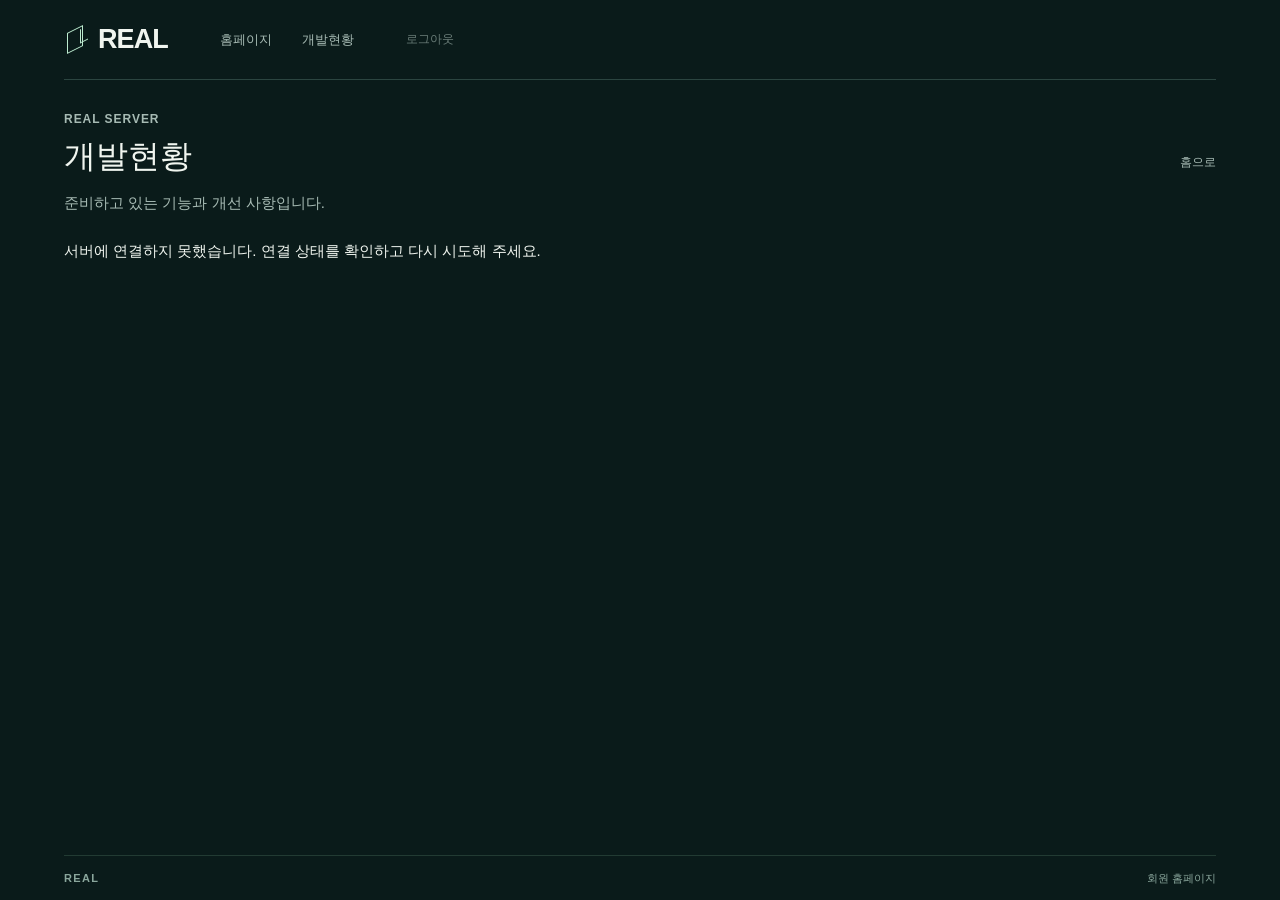
==== development.html @ e8ab1bda "Add server status and public development overview" ====
<!doctype html>
<html lang="ko">
<head>
  <meta charset="utf-8"><meta name="viewport" content="width=device-width, initial-scale=1"><meta name="color-scheme" content="dark"><meta name="robots" content="noindex, nofollow">
  <meta http-equiv="Content-Security-Policy" content="default-src 'none'; script-src 'self'; style-src 'self'; connect-src 'self' https://222.103.200.184; form-action 'none'; base-uri 'none'; object-src 'none'">
  <title>개발현황 · REAL</title><link rel="stylesheet" href="./styles.css"><script src="./config.js" defer></script><script src="./portal-info.js" defer></script><script src="./app.js" defer></script>
</head>
<body data-page="development">
  <a class="skip-link" href="#development-main">본문으로 건너뛰기</a>
  <div class="home-shell development-shell">
    <header class="site-header home-header"><a class="wordmark" href="./home.html" aria-label="REAL 홈페이지"><span class="brand-symbol" aria-hidden="true"></span>REAL</a><nav class="home-nav" aria-label="주요 메뉴"><a href="./home.html">홈페이지</a><a href="./development.html" aria-current="page">개발현황</a></nav><button id="logout-button" type="button" class="text-button" disabled>로그아웃</button></header>
    <main id="development-main" class="development-main"><div class="development-heading"><div><p class="eyebrow">REAL SERVER</p><h1>개발현황</h1><p>준비하고 있는 기능과 개선 사항입니다.</p></div><a class="text-button" href="./home.html">홈으로</a></div><p id="api-status" class="form-note" role="status">공개된 개발 항목을 확인하고 있습니다.</p><p id="development-stamp" class="form-note"></p><ul id="development-list" class="development-list"></ul></main>
    <footer class="site-footer home-footer"><span>REAL</span><span>회원 홈페이지</span></footer>
  </div>
</body>
</html>
---- styles.css ----
:root {
  color-scheme: dark;
  --background: #0a1b1a;
  --surface: #102624;
  --surface-raised: #15302d;
  --input: #0b1e1c;
  --text: #f0f5ef;
  --muted: #a7bbb4;
  --quiet: #8aa69c;
  --accent: #bcebcf;
  --accent-hover: #d0f5de;
  --accent-ink: #153429;
  --border: #2b4540;
  --error: #ffbbb3;
  --error-surface: #352b29;
  --radius: 8px;
  font-family: "Pretendard", "Noto Sans KR", "Malgun Gothic", "Apple SD Gothic Neo", sans-serif;
  font-synthesis: none;
}
*, *::before, *::after { box-sizing: border-box; }
html { scroll-padding-top: 24px; }
body { margin: 0; background: var(--background); color: var(--text); font-size: 15px; line-height: 1.65; -webkit-font-smoothing: antialiased; }
button, input { font: inherit; }
button, a, input { -webkit-tap-highlight-color: transparent; }
button, a { touch-action: manipulation; }
button { color: inherit; }
button:not(:disabled), a, summary { cursor: pointer; }
a { color: inherit; text-decoration: none; }
button { border: 0; }
button:disabled { cursor: not-allowed; opacity: .6; }
[aria-busy="true"] button:disabled, button[aria-busy="true"] { cursor: wait; }
button, a, input { transition: background-color .18s ease, color .18s ease, border-color .18s ease, opacity .18s ease; }
button:focus-visible, a:focus-visible, input:focus-visible, [tabindex="-1"]:focus-visible { outline: 2px solid var(--accent); outline-offset: 4px; }
svg { display: block; width: 24px; height: 24px; stroke: currentColor; stroke-width: 1.6; stroke-linecap: round; stroke-linejoin: round; flex-shrink: 0; }
h1, h2, h3, p { margin: 0; }
[hidden] { display: none !important; }
::selection { color: var(--accent-ink); background: var(--accent); }
.sr-only { position: absolute; width: 1px; height: 1px; padding: 0; margin: -1px; overflow: hidden; clip: rect(0,0,0,0); white-space: nowrap; border: 0; }
.skip-link { position: fixed; top: 12px; left: 12px; z-index: 10; transform: translateY(-160%); padding: 12px 20px; border-radius: var(--radius); color: var(--accent-ink); background: var(--accent); }
.skip-link:focus { transform: translateY(0); }
.entry-shell { max-width: 1440px; min-height: 100svh; margin: auto; padding: 0 64px; display: flex; flex-direction: column; }
.site-header { display: flex; align-items: center; min-height: 112px; }
.wordmark { display: inline-flex; align-items: center; min-height: 44px; font-family: Arial, sans-serif; font-size: 27px; font-weight: 800; letter-spacing: -.9px; line-height: 1; }
.brand-symbol { display: block; position: relative; width: 16px; height: 21px; margin: 0 15px 0 3px; border: 1.8px solid var(--accent); transform: skewY(-27deg); }
.brand-symbol::after { content: ""; position: absolute; width: 8px; height: 14px; border-left: 1.8px solid var(--accent); border-bottom: 1.8px solid var(--accent); top: 2px; right: -6px; }
.header-caption { margin-left: auto; font-size: 13px; color: var(--muted); }
.entry-main { display: grid; grid-template-columns: minmax(0, 1.15fr) minmax(360px, .85fr); align-items: center; gap: 72px; flex: 1; padding: 42px 0 52px; }
.welcome { min-height: 600px; position: relative; display: flex; flex-direction: column; justify-content: center; }
.welcome-art { position: absolute; top: 50%; left: -48px; width: min(560px, 108%); transform: translateY(-50%); pointer-events: none; color: #365b4b; opacity: .48; }
.welcome-art svg { width: 100%; height: auto; stroke-width: .7; }
.welcome-art .art-cross { stroke-dasharray: 3 7; }
.art-point { position: absolute; width: 5px; height: 5px; border-radius: 100%; background: var(--accent); box-shadow: 0 0 16px #bcebcf55; }
.point-one { top: 18%; left: 22%; }.point-two { bottom: 25%; right: 14%; }
.welcome-copy { position: relative; z-index: 1; padding-left: 24px; }
.eyebrow { color: var(--accent); font-size: 12px; font-weight: 600; letter-spacing: .08em; }
.welcome h1 { font-size: clamp(68px, 6.3vw, 94px); letter-spacing: -.07em; line-height: 1.19; font-weight: 500; }
.welcome h1 > span { font-family: Arial, sans-serif; font-size: 1.25em; line-height: 1.1; font-weight: 700; letter-spacing: -.07em; color: var(--accent); }
.welcome-caption { margin: 54px 0 0 24px; position: relative; color: var(--quiet); font-size: 10px; letter-spacing: .25em; }
.member-panel { width: 100%; max-width: 458px; padding: 38px 36px 30px; background: var(--surface); border: 1px solid var(--border); border-radius: 14px; box-shadow: 0 20px 70px #00000016; }
.panel-heading .eyebrow { margin-bottom: 9px; }
.panel-heading h2 { font-weight: 600; font-size: 28px; line-height: 1.5; letter-spacing: -.055em; }
.panel-heading > p:last-child { color: var(--muted); margin-top: 6px; font-size: 13px; }
.auth-tabs { display: grid; grid-template-columns: repeat(3, 1fr); padding: 4px; margin: 28px 0 26px; border-radius: var(--radius); background: var(--input); }
.auth-tabs.registration-closed { grid-template-columns: repeat(2, 1fr); }
.auth-tabs button { min-height: 44px; border-radius: 5px; background: transparent; color: var(--muted); font-size: 14px; font-weight: 600; }
.auth-tabs button:hover { color: var(--text); background: #17322c; }
.auth-tabs button[aria-selected="true"] { color: var(--text); background: #28453b; box-shadow: 0 1px 3px #00000014; }
.field-group { margin-bottom: 18px; }
.field-group label { display: block; margin-bottom: 8px; font-size: 13px; font-weight: 500; }
.field-group input { width: 100%; height: 51px; padding: 0 15px; border: 1px solid #466258; border-radius: var(--radius); color: var(--text); background: var(--input); font-size: 14px; }
.field-group input::placeholder { color: #8ba59a; font-size: 13px; opacity: 1; }
.field-group input:hover { border-color: #648575; }
.field-group input:focus { border-color: var(--accent); }
.field-group input[aria-invalid="true"] { border-color: var(--error); }
.password-field { position: relative; }
.password-field input { padding-right: 52px; }
.password-toggle { width: 46px; height: 47px; position: absolute; right: 2px; top: 2px; border-radius: 6px; display: flex; align-items: center; justify-content: center; background: transparent; color: var(--muted); }
.password-toggle svg { width: 19px; height: 19px; }
.password-toggle:hover, .password-toggle[aria-pressed="true"] { background: var(--surface-raised); color: var(--text); }
.button { min-height: 51px; border-radius: var(--radius); padding: 13px 18px; display: inline-flex; justify-content: center; align-items: center; gap: 14px; font-size: 14px; font-weight: 700; line-height: 1.7; }
.button svg { width: 20px; height: 20px; }
.button-primary { color: var(--accent-ink); background: var(--accent); }
.button-primary:hover:not(:disabled) { background: var(--accent-hover); }
.button-primary:active:not(:disabled) { background: #a5d7b8; }
.submit-button { width: 100%; margin-top: 8px; justify-content: space-between; }
.panel-note { display: flex; align-items: center; gap: 9px; margin-top: 23px; color: var(--muted); font-size: 12px; line-height: 1.8; }
.panel-note svg { width: 16px; height: 16px; }
.registration-status { margin: 10px 0 0; color: var(--quiet); font-size: 12px; }
.terms-row { display: flex; align-items: center; flex-wrap: wrap; column-gap: 8px; margin: 3px 0 7px; }
.checkbox-label { display: flex; align-items: center; gap: 9px; min-height: 44px; cursor: pointer; font-size: 12px; }
.checkbox-label input { width: 18px; height: 18px; margin: 0; accent-color: var(--accent); flex-shrink: 0; }
.required-label { color: var(--muted); }
.text-button { min-height: 44px; display: inline-flex; align-items: center; justify-content: center; gap: 5px; padding: 6px 0; background: transparent; color: var(--muted); font-size: 12px; }
.text-button:hover { color: var(--accent); }
.text-button svg { width: 16px; height: 16px; }
.terms-open { margin-left: auto; }
.form-feedback { margin: 12px 0; padding: 12px 14px; border: 1px solid #80564e; border-radius: var(--radius); color: var(--error); background: var(--error-surface); font-size: 13px; line-height: 1.65; overflow-wrap: anywhere; }
.form-feedback.is-success { border-color: #476655; background: #19352a; color: var(--accent); }
.connection-notice { margin: 20px 0 0; padding: 13px 15px; border: 1px solid #476655; border-radius: var(--radius); color: var(--muted); background: #19352a; font-size: 13px; line-height: 1.8; }
.field-group input:disabled { opacity: .55; cursor: not-allowed; }
.notice + .notice { margin-top: 36px; }
.site-footer { display: flex; justify-content: space-between; gap: 20px; padding: 23px 0 27px; border-top: 1px solid #223b33; color: var(--quiet); font-size: 11px; }
.site-footer > span:first-child { font-family: Arial, sans-serif; font-weight: 700; letter-spacing: .12em; }
dialog { color: var(--text); background: var(--surface); border: 1px solid var(--border); border-radius: 14px; padding: 28px; width: min(530px, calc(100% - 32px)); max-height: calc(100svh - 40px); box-shadow: 0 24px 100px #0005; }
dialog::backdrop { background: #020b09c4; }
.dialog-heading { display: flex; align-items: start; justify-content: space-between; }
.dialog-heading h2 { font-size: 24px; margin-top: 4px; }
.icon-button { width: 44px; height: 44px; display: flex; align-items: center; justify-content: center; color: var(--muted); background: var(--surface-raised); border-radius: var(--radius); }
.icon-button:hover { background: #2d4a3f; color: var(--text); }
.terms-date { color: var(--quiet); font-size: 12px; margin: 18px 0 24px; }
.terms-content h3 { font-size: 14px; margin: 20px 0 7px; }
.terms-content p:not(.terms-date) { color: var(--muted); font-size: 13px; line-height: 1.85; }
dialog > .button { width: 100%; margin-top: 26px; }
.home-shell { max-width: 1328px; padding: 0 64px; margin: auto; min-height: 100svh; display: flex; flex-direction: column; }
.home-header { border-bottom: 1px solid var(--border); min-height: 96px; gap: 52px; }
.home-nav { display: flex; gap: 30px; }
.home-nav a { min-height: 44px; display: flex; align-items: center; font-size: 13px; color: var(--muted); }
.home-nav a:hover { color: var(--accent); }
.account-menu { display: flex; align-items: center; gap: 18px; margin-left: auto; }
.account-name { color: var(--text); font-size: 12px; max-width: 160px; overflow: hidden; white-space: nowrap; text-overflow: ellipsis; }
.account-name::before { content: ""; display: inline-block; width: 6px; height: 6px; margin-right: 8px; border-radius: 100%; background: var(--accent); }
.account-menu .text-button { font-size: 12px; }
.home-main { flex: 1; padding-bottom: 90px; }
.home-intro { display: flex; align-items: center; justify-content: space-between; gap: 28px; min-height: 257px; padding: 44px 0; }
.home-intro h1 { font-size: clamp(26px, 3vw, 38px); font-weight: 500; letter-spacing: -.055em; line-height: 1.5; margin: 9px 0 11px; }
.home-intro h1 > span { color: var(--accent); }
.home-intro p:last-child { color: var(--muted); font-size: 14px; }
.home-motif { width: 140px; height: 140px; color: #476a57; stroke-width: .75; margin-right: 20px; }
.home-grid { display: grid; grid-template-columns: minmax(0, 1.6fr) minmax(300px, 1fr); gap: 56px; align-items: start; }
.section-heading { display: flex; align-items: center; justify-content: space-between; flex-wrap: wrap; column-gap: 15px; margin-bottom: 21px; }
.section-heading h2 { font-size: 20px; font-weight: 600; letter-spacing: -.035em; }
.section-caption { color: var(--quiet); font-size: 12px; }
.notice { border-top: 1px solid #577460; }
.notice-meta { margin: 26px 0 15px; display: flex; gap: 12px; align-items: center; font-size: 12px; }
.notice-tag { color: var(--accent); background: #1c3a2e; border: 1px solid #365742; padding: 2px 9px; border-radius: 4px; font-size: 11px; }
.notice-meta time { color: var(--quiet); }
.notice h3 { font-size: 21px; font-weight: 500; letter-spacing: -.035em; line-height: 1.6; }
.notice-body { margin-top: 24px; color: var(--muted); font-size: 14px; line-height: 1.95; white-space: pre-line; }
.notice-body p + p { margin-top: 18px; }
.notice-body p:last-child { margin-top: 29px; }
.download-section { padding: 29px 29px 25px; border: 1px solid var(--border); border-radius: 12px; background: var(--surface); }
.download-heading { display: flex; align-items: center; gap: 12px; margin-bottom: 20px; }
.download-icon { width: 40px; height: 40px; display: flex; align-items: center; justify-content: center; border: 1px solid #40614c; background: #1e3d2e; border-radius: 10px; color: var(--accent); }
.download-icon svg { width: 21px; height: 21px; }
.download-section h2 { font-size: 28px; font-weight: 500; letter-spacing: -.05em; line-height: 1.45; }
.download-description { margin-top: 10px; color: var(--muted); font-size: 13px; line-height: 1.85; }
.download-file { display: flex; align-items: center; justify-content: space-between; flex-wrap: wrap; column-gap: 12px; color: var(--muted); font-size: 11px; margin: 28px 0 10px; }
.download-file > span:last-child { color: var(--quiet); }
.download-button { width: 100%; justify-content: space-between; font-size: 13px; padding: 14px 16px; }
.download-source { color: var(--quiet); font-size: 11px; text-align: center; margin: 10px 0 26px; }
.install-guide { border-top: 1px solid var(--border); padding-top: 22px; }
.install-guide h3 { font-size: 12px; font-weight: 500; }
.install-guide ol { list-style: none; margin: 15px 0 0; padding: 0; }
.install-guide li { display: flex; align-items: baseline; gap: 10px; margin: 11px 0 0; color: var(--muted); font-size: 11px; }
.install-guide li > span { color: var(--accent); font-family: Arial, sans-serif; font-size: 10px; }
.install-guide strong { font-weight: 600; color: var(--text); }
.home-footer { margin-top: auto; }
.admin-controls { display: flex; align-items: center; flex-wrap: wrap; gap: 18px 24px; margin-top: 40px; padding: 22px 0 0; border-top: 1px solid var(--border); }
.admin-controls h2 { font-size: 14px; font-weight: 600; }
.admin-controls p { color: var(--muted); font-size: 12px; margin-top: 4px; }
.registration-switch { display: inline-flex; align-items: center; gap: 10px; min-height: 44px; margin-left: auto; position: relative; font-size: 12px; cursor: pointer; }
.registration-switch input { position: absolute; width: 44px; height: 24px; right: 32px; opacity: 0; cursor: pointer; }
.switch-track { width: 42px; height: 24px; border: 1px solid #6d8a7c; border-radius: 20px; background: #263e32; position: relative; pointer-events: none; }
.switch-track::after { content: ""; position: absolute; top: 3px; left: 3px; width: 16px; height: 16px; border-radius: 50%; background: #b4c9bb; transition: transform .18s ease; }
.registration-switch input:checked + .switch-track { background: var(--accent); border-color: var(--accent); }
.registration-switch input:checked + .switch-track::after { transform: translateX(18px); background: var(--accent-ink); }
.registration-switch input:focus-visible + .switch-track { outline: 2px solid var(--accent); outline-offset: 4px; }
.registration-switch input:disabled + .switch-track { opacity: .5; }
.admin-controls .admin-feedback { width: 100%; margin: 0; color: var(--accent); }
.admin-feedback.is-error { color: var(--error); }
@media (min-width: 1440px) { .entry-main { gap: 96px; } }
@media (min-width: 1600px) {
  .entry-shell { max-width: 1648px; padding-right: 72px; padding-left: 72px; }
  .entry-main { grid-template-columns: minmax(0, 1fr) 496px; gap: 144px; padding-top: 24px; padding-bottom: 32px; }
  .welcome { min-height: 640px; }
  .welcome-art { width: 640px; left: -40px; }
  .welcome-copy { padding-left: 32px; }
  .welcome h1 { font-size: 104px; }
  .welcome-caption { margin-left: 32px; font-size: 11px; }
  .member-panel { max-width: 496px; padding: 40px 40px 32px; }
  .panel-heading h2 { font-size: 32px; }
  .panel-heading > p:last-child { font-size: 14px; }
  .auth-tabs button { min-height: 48px; font-size: 15px; }
  .field-group label { font-size: 14px; }
  .field-group input { height: 54px; font-size: 16px; }
  .field-group input::placeholder { font-size: 14px; }
  .password-toggle { height: 50px; }
  .button { min-height: 54px; font-size: 15px; }
  .panel-note, .registration-status, .checkbox-label, .terms-open { font-size: 13px; }
  .connection-notice, .form-feedback { font-size: 14px; }
  .header-caption { font-size: 14px; }
  .site-footer { font-size: 12px; }
  .home-shell { max-width: 1600px; padding-right: 64px; padding-left: 64px; }
  .home-header { gap: 64px; }
  .home-nav a { font-size: 15px; }
  .account-name, .account-menu .text-button { font-size: 14px; }
  .home-intro { min-height: 224px; padding-top: 36px; padding-bottom: 36px; }
  .home-intro h1 { font-size: 42px; }
  .home-intro p:last-child { font-size: 16px; }
  .home-grid { grid-template-columns: minmax(0, 1fr) 456px; gap: 72px; }
  .home-main { padding-bottom: 64px; }
  .section-heading h2 { font-size: 23px; }
  .section-caption, .notice-meta { font-size: 13px; }
  .notice-tag { font-size: 12px; }
  .notice h3 { font-size: 24px; }
  .notice-body { max-width: 760px; font-size: 16px; line-height: 1.9; }
  .download-section { padding: 32px; }
  .download-section h2 { font-size: 32px; }
  .download-description { font-size: 15px; }
  .download-file, .download-source { font-size: 12px; }
  .install-guide h3 { font-size: 14px; }
  .install-guide li { font-size: 13px; }
  .install-guide li > span { font-size: 11px; }
}
@media (max-width: 1100px) {
  .entry-shell, .home-shell { padding-right: 36px; padding-left: 36px; }
  .entry-main { gap: 32px; grid-template-columns: 1fr 1fr; }
  .welcome-copy { padding-left: 0; }
  .welcome-caption { margin-left: 0; }
  .welcome h1 { font-size: 72px; }
  .member-panel { padding: 30px 26px 26px; }
  .home-grid { gap: 32px; grid-template-columns: minmax(0, 1.4fr) minmax(280px, 1fr); }
  .download-section { padding: 25px 23px; }
  .home-header { gap: 34px; }
}
@media (max-width: 760px) {
  .entry-shell, .home-shell { padding-left: 24px; padding-right: 24px; }
  .site-header { min-height: 84px; }
  .entry-main { display: flex; flex-direction: column; gap: 28px; padding: 18px 0 42px; }
  .welcome { width: 100%; min-height: auto; max-width: 458px; }
  .welcome-caption { display: none; }
  .welcome h1 { font-size: 42px; line-height: 1.2; }
  .welcome h1 br { display: none; }
  .welcome h1 > span { font-size: 1.08em; margin-left: 8px; }
  .welcome-art { width: 175px; right: -12px; left: auto; opacity: .35; }
  .member-panel { position: relative; padding: 28px 26px 24px; }
  .panel-heading h2 { font-size: 25px; }
  .home-header { flex-wrap: wrap; gap: 0; padding: 17px 0 0; }
  .home-header .wordmark { order: 1; }
  .account-menu { order: 2; gap: 12px; }
  .account-name { max-width: 110px; }
  .home-nav { order: 3; width: 100%; margin-top: 12px; gap: 26px; }
  .home-nav a { min-height: 48px; }
  .home-intro { min-height: 208px; padding: 32px 0; }
  .home-intro h1 { font-size: 28px; }
  .home-intro p:last-child { font-size: 12px; }
  .home-motif { display: none; }
  .home-grid { grid-template-columns: 1fr; gap: 40px; }
  .download-section { padding: 27px; }
  .section-caption { font-size: 11px; }
  .notice h3 { font-size: 19px; }
  .notice-body { font-size: 13px; }
  .home-main { padding-bottom: 50px; }
  .download-description br { display: none; }
  .install-guide li, .download-source { font-size: 12px; }
}
@media (max-width: 400px) {
  .entry-shell, .home-shell { padding-right: 19px; padding-left: 19px; }
  .entry-main { padding-top: 12px; }
  .member-panel { padding: 25px 21px 22px; }
  .panel-heading > p:last-child { font-size: 12px; }
  .terms-row { column-gap: 5px; }
  .terms-open { font-size: 11px; }
  .checkbox-label { font-size: 11px; gap: 7px; }
  .account-name { max-width: 83px; }
  .account-menu { gap: 10px; }
  .home-intro h1 { font-size: 26px; }
  .section-caption { font-size: 10px; }
}
@media (min-width: 761px) {
  .entry-shell, .home-shell { min-height: 100dvh; }
  .entry-main { min-height: 0; }
  .welcome { min-height: min(640px, calc(100dvh - 180px)); }
  .welcome-art { width: min(640px, calc(100dvh - 180px), 108%); }
  .welcome h1 { font-size: clamp(54px, 9.6dvh, 104px); }
  .welcome-caption { margin-top: clamp(20px, 4dvh, 54px); }
}
@media (min-width: 761px) and (max-height: 960px) {
  .site-header { min-height: 80px; }
  .entry-main { padding-top: 16px; padding-bottom: 20px; }
  .member-panel { padding: 28px 32px 24px; }
  .panel-heading h2 { font-size: 28px; }
  .panel-heading > p:last-child { font-size: 13px; }
  .auth-tabs { margin-top: 22px; margin-bottom: 20px; }
  .auth-tabs button { min-height: 44px; }
  .field-group { margin-bottom: 14px; }
  .field-group input { height: 48px; }
  .password-toggle { height: 44px; top: 2px; }
  .button { min-height: 48px; }
  .panel-note { margin-top: 18px; font-size: 12px; }
  .site-footer { padding-top: 14px; padding-bottom: 14px; line-height: 1.5; }
  .home-intro { min-height: 168px; padding-top: 24px; padding-bottom: 24px; }
  .home-intro h1 { font-size: 34px; }
  .home-intro p:last-child { font-size: 14px; }
  .home-motif { width: 112px; height: 112px; }
  .home-main { padding-bottom: 28px; }
  .download-section { padding: 26px; }
  .download-heading { margin-bottom: 14px; }
  .download-section h2 { font-size: 28px; }
  .download-description { font-size: 13px; }
  .download-description br { display: none; }
  .download-file { margin-top: 20px; }
  .download-source { margin-bottom: 18px; }
  .install-guide { padding-top: 18px; }
  .install-guide li { margin-top: 8px; font-size: 12px; }
  .notice-body { font-size: 14px; line-height: 1.8; }
}
@media (min-width: 761px) and (max-height: 800px) {
  .site-header { min-height: 64px; }
  .entry-main { padding-top: 8px; padding-bottom: 8px; }
  .member-panel { padding: 20px 28px; }
  .panel-heading > .eyebrow { display: none; }
  .panel-heading h2 { font-size: 26px; line-height: 1.3; }
  .panel-heading > p:last-child { font-size: 12px; line-height: 1.5; margin-top: 4px; }
  .auth-tabs { padding: 2px; margin-top: 14px; margin-bottom: 12px; }
  .auth-tabs button { font-size: 13px; }
  .field-group { margin-bottom: 10px; }
  .field-group label { font-size: 13px; line-height: 1.5; margin-bottom: 4px; }
  .field-group input { height: 44px; font-size: 14px; }
  .field-group input::placeholder { font-size: 12px; }
  .password-toggle { height: 44px; top: 0; }
  .button { min-height: 44px; padding-top: 10px; padding-bottom: 10px; font-size: 13px; }
  .submit-button { margin-top: 6px; }
  .terms-row { margin-top: 0; margin-bottom: 0; }
  .checkbox-label, .terms-open { font-size: 12px; }
  .panel-note { margin-top: 10px; font-size: 12px; line-height: 1.6; }
  .registration-status { margin-top: 6px; font-size: 11px; }
  .connection-notice { margin-top: 12px; padding: 10px 12px; font-size: 12px; line-height: 1.6; }
  .site-footer { padding-top: 9px; padding-bottom: 9px; font-size: 11px; }
  .home-intro { min-height: 0; padding-top: 12px; padding-bottom: 12px; }
  .home-intro h1 { font-size: 30px; line-height: 1.3; margin-top: 6px; margin-bottom: 6px; }
  .home-intro p:last-child { font-size: 13px; line-height: 1.5; }
  .home-motif { width: 88px; height: 88px; }
  .home-main { padding-bottom: 20px; }
  .section-heading { margin-bottom: 12px; }
  .section-heading h2 { font-size: 19px; }
  .section-caption { font-size: 11px; }
  .notice-meta { margin-top: 16px; margin-bottom: 8px; font-size: 11px; }
  .notice h3 { font-size: 20px; line-height: 1.4; }
  .notice-body { margin-top: 16px; font-size: 13px; line-height: 1.7; }
  .notice-body p + p { margin-top: 12px; }
  .notice-body p:last-child { margin-top: 16px; }
  .download-section { padding: 20px; }
  .download-heading { display: none; }
  .download-section h2 { line-height: 1.3; }
  .download-description { margin-top: 6px; line-height: 1.6; }
  .download-file { margin-top: 18px; margin-bottom: 8px; font-size: 11px; }
  .download-source { margin-top: 8px; margin-bottom: 16px; font-size: 11px; line-height: 1.5; }
  .install-guide { padding-top: 14px; }
  .install-guide h3 { font-size: 12px; line-height: 1.5; }
  .install-guide ol { margin-top: 10px; }
  .install-guide li { line-height: 1.5; }
}
@media (min-width: 761px) and (max-height: 680px) {
  .site-header { min-height: 56px; }
  .member-panel { padding: 16px 24px; }
  .panel-heading h2 { font-size: 24px; }
  .panel-heading > p:last-child { font-size: 11px; }
  .auth-tabs { margin-top: 10px; margin-bottom: 10px; }
  .field-group { margin-bottom: 8px; }
  .field-group label { font-size: 12px; }
  .submit-button { margin-top: 4px; }
  .panel-note { margin-top: 8px; font-size: 11px; line-height: 1.5; }
  .site-footer { padding-top: 6px; padding-bottom: 6px; font-size: 10px; }
  .home-intro > div > .eyebrow, .home-motif { display: none; }
  .home-intro h1 { font-size: 26px; line-height: 1.25; margin-top: 0; margin-bottom: 4px; }
  .home-intro p:last-child { font-size: 12px; }
  .home-main { padding-bottom: 12px; }
  .download-section { padding: 18px; }
  .download-section h2 { font-size: 26px; }
  .download-source { margin-bottom: 12px; }
}
.board-tabs { display: flex; gap: 22px; }
.board-tabs button { min-height: 44px; padding: 6px 0; background: transparent; color: var(--muted); border-bottom: 2px solid transparent; font-size: 18px; }
.board-tabs button[aria-selected="true"] { color: var(--accent); border-bottom-color: var(--accent); }
.board-list { max-height: max(280px, calc(100dvh - 380px)); overflow-y: auto; scrollbar-width: thin; scrollbar-color: var(--border) transparent; padding-right: 12px; overflow-wrap: anywhere; }
.notice summary { cursor: pointer; list-style: none; padding-bottom: 16px; }
.notice summary::-webkit-details-marker { display: none; }
.notice summary h3 { font-size: 18px; line-height: 1.5; padding-right: 28px; position: relative; }
.notice summary h3::after { content: '+'; position: absolute; right: 3px; color: var(--accent); }
.notice[open] summary h3::after { content: '−'; }
.notice:not([open]) + .notice { margin-top: 0; }
.notice .notice-meta { margin-top: 16px; margin-bottom: 8px; }
.notice .notice-body { margin-top: 2px; padding-bottom: 16px; }
.notice .notice-body p:last-child { margin-top: 18px; }
.post-edit { min-height: 44px; margin-bottom: 8px; }
.post-editor { width: min(800px, calc(100% - 24px)); max-height: calc(100dvh - 24px); }
.post-editor form { margin-top: 22px; }
.post-editor label { display: block; font-size: 13px; color: var(--muted); margin-bottom: 14px; }
.post-editor input:not([type="checkbox"]), .post-editor select, .post-editor textarea { display: block; width: 100%; min-height: 44px; margin-top: 6px; border: 1px solid var(--border); border-radius: 6px; background: var(--input); color: var(--text); padding: 10px 12px; font: inherit; font-size: 15px; }
.post-editor textarea { resize: vertical; min-height: 160px; max-height: 44dvh; line-height: 1.7; }
.editor-row { display: grid; grid-template-columns: 1fr 2fr; gap: 16px; }
.post-editor .editor-pin { display: flex; align-items: center; gap: 8px; margin-top: 16px; }
.editor-pin input { width: 20px; height: 20px; accent-color: var(--accent); }
.editor-actions { display: flex; flex-wrap: wrap; gap: 10px; margin-top: 18px; }
.editor-actions .button { min-height: 44px; font-size: 14px; padding: 10px 18px; }
.button-secondary { background: var(--surface-raised); color: var(--text); border: 1px solid var(--border); }
@media (min-width: 761px) and (min-height: 600px) {
  .home-shell { height: 100dvh; }
  .home-header, .home-footer, .home-intro, .admin-controls, .section-heading { flex-shrink: 0; }
  .home-main { display: flex; flex-direction: column; min-height: 0; }
  .home-grid { flex: 1; min-height: 0; grid-template-rows: minmax(0, 1fr); }
  .notice-section { display: flex; flex-direction: column; min-height: 0; height: 100%; }
  .board-list { flex: 1; min-height: 0; max-height: none; }
  .download-section { max-height: 100%; overflow-y: auto; scrollbar-width: thin; }
  .admin-controls { margin-top: 20px; padding-top: 14px; }
}
@media (max-width: 760px) {
  .home-nav { gap: 22px; }
  .board-tabs { gap: 18px; }
  .board-tabs button { font-size: 16px; }
  .board-list { max-height: 65dvh; }
  .post-editor { padding: 20px; }
  .editor-row { grid-template-columns: 1fr; gap: 0; }
  .post-editor input:not([type="checkbox"]), .post-editor select, .post-editor textarea { font-size: 16px; }
  .post-editor .editor-pin { margin-top: 0; }
}
@media (prefers-reduced-motion: reduce) {
  *, *::before, *::after { scroll-behavior: auto !important; transition-duration: .01ms !important; animation-duration: .01ms !important; animation-iteration-count: 1 !important; }
}
.chat-panel { position: fixed; z-index: 30; right: clamp(12px, 3vw, 52px); bottom: 24px; width: min(460px, calc(100vw - 24px)); height: min(660px, calc(100dvh - 100px)); border: 1px solid var(--border); border-radius: 14px; background: var(--surface); box-shadow: 0 20px 70px #0008; overflow: hidden; display: flex; flex-direction: column; }
.chat-panel[hidden] { display: none; }
.chat-heading { display: flex; justify-content: space-between; align-items: center; padding: 12px 16px; border-bottom: 1px solid var(--border); flex-shrink: 0; }
.chat-heading h2 { font-size: 17px; margin: 0 0 3px; }
.chat-heading p { color: var(--muted); font-size: 11px; margin: 0; }
.chat-feedback:empty { display: none; }
.chat-feedback { padding: 16px; font-size: 14px; }
#chat-frame-wrap { flex: 1; min-height: 0; }
#chat-frame-wrap iframe { width: 100%; height: 100%; border: 0; display: block; }
@media (max-width: 760px) { .home-nav { gap: 14px; flex-wrap: wrap; } .chat-panel { bottom: 12px; height: calc(100dvh - 24px); } }
.support-badge { display: inline-grid; place-items: center; margin-left: 6px; min-width: 19px; height: 19px; padding: 0 5px; border-radius: 10px; background: var(--accent); color: var(--accent-ink); font-size: 11px; }
.support-badge[hidden] { display: none; }
.support-dialog { width: min(1080px, calc(100vw - 24px)); max-height: calc(100dvh - 24px); padding: 26px; }
.support-dialog .dialog-heading { align-items: flex-start; }
.support-dialog .form-note { line-height: 1.65; }
.support-toolbar { display: flex; align-items: center; gap: 14px; margin: 18px 0; }
.support-toolbar > p { margin-right: auto; color: var(--muted); font-size: 13px; }
.support-dialog .button { min-height: 42px; padding: 10px 16px; font-size: 14px; }
.support-layout { display: grid; grid-template-columns: 320px minmax(0, 1fr); gap: 26px; min-height: 320px; }
.support-inbox { display: flex; flex-direction: column; min-height: 0; }
.support-filters { display: grid; grid-template-columns: 1fr 1fr; gap: 10px; }
.support-dialog label { display: block; color: var(--muted); font-size: 13px; margin-bottom: 14px; }
.support-dialog input, .support-dialog select, .support-dialog textarea { display: block; width: 100%; min-height: 42px; margin-top: 6px; border: 1px solid var(--border); border-radius: 6px; background: var(--input); color: var(--text); padding: 10px 12px; font: inherit; font-size: 14px; }
.support-dialog textarea { resize: vertical; min-height: 140px; max-height: 35dvh; line-height: 1.7; }
.support-list { overflow-y: auto; max-height: 45dvh; scrollbar-width: thin; padding-right: 6px; }
.support-ticket { display: flex; flex-direction: column; gap: 7px; width: 100%; padding: 15px 12px; text-align: left; background: transparent; border-bottom: 1px solid var(--border); color: var(--muted); font-size: 11px; }
.support-ticket strong { color: var(--text); font-size: 14px; overflow-wrap: anywhere; }
.support-ticket[aria-pressed="true"], .support-ticket:hover { background: var(--surface-raised); }
.support-ticket-meta { color: var(--accent); }
.support-pagination { display: flex; align-items: center; justify-content: space-between; gap: 8px; font-size: 12px; margin-top: 8px; color: var(--muted); }
.support-content { max-height: 61dvh; overflow-y: auto; padding-right: 10px; scrollbar-width: thin; overflow-wrap: anywhere; }
.support-content h3 { margin: 0 0 18px; font-size: 22px; }
.support-content h4 { margin: 0 0 14px; font-size: 16px; }
.support-message { white-space: pre-wrap; overflow-wrap: anywhere; line-height: 1.8; font-size: 14px; }
.support-answer, #support-manage { margin-top: 24px; padding-top: 20px; border-top: 1px solid var(--border); }
@media (max-width: 760px) { .support-dialog { padding: 18px; } .support-layout { grid-template-columns: minmax(0,1fr); gap: 18px; } .support-toolbar { flex-wrap: wrap; } .support-toolbar > p { width: 100%; } .support-list { max-height: 23dvh; } .support-content { max-height: none; overflow: visible; } .support-dialog input, .support-dialog textarea, .support-dialog select { font-size: 16px; } }
@media (min-width: 761px) { .support-dialog[open] { display: flex; flex-direction: column; height: min(800px, calc(100dvh - 24px)); overflow: hidden; } .support-dialog > .dialog-heading, .support-dialog > .form-feedback, .support-toolbar { flex-shrink: 0; } .support-layout { flex: 1; min-height: 0; } .support-list { flex: 1; min-height: 0; max-height: none; } .support-content { height: 100%; max-height: none; } .support-pagination { flex-shrink: 0; } }

.support-alert { display: flex; align-items: center; justify-content: space-between; gap: 16px; flex-shrink: 0; margin: 0 0 16px; padding: 12px 16px; border: 1px solid var(--accent); border-radius: 8px; background: var(--surface-raised); color: var(--accent); font-size: 14px; }
.support-alert[hidden] { display: none; }
.support-ticket.is-unread { border-left: 3px solid var(--accent); background: var(--surface-raised); }
.support-actions { display: flex; align-items: center; justify-content: space-between; gap: 18px; }
.support-delete { color: #ffb4b4; }

.server-status-panel { min-width: 250px; padding: 16px 20px; border: 1px solid var(--border); border-radius: 10px; background: var(--surface); }
.server-status-values { display: flex; gap: 26px; color: var(--muted); font-size: 13px; }
.server-status-values strong { display: block; margin-top: 4px; font-size: 23px; color: var(--text); }
.server-status-panel[data-state="on"] #server-state-value { color: var(--accent); }
.server-status-panel[data-state="off"] #server-state-value { color: #ffb4b4; }
.server-status-panel[data-state="maintenance"] #server-state-value { color: #f0cc8d; }
.server-status-panel p { margin: 8px 0 0; font-size: 11px; color: var(--muted); }
.server-state-form { margin-left: 20px; font-size: 12px; color: var(--muted); }
.server-state-form > div { display: flex; gap: 12px; margin-top: 4px; }
.server-state-form select { color: var(--text); background: var(--input); border: 1px solid var(--border); border-radius: 5px; padding: 5px; font: inherit; }
.server-state-form p { max-width: 260px; margin: 4px 0 0; }
.development-main { flex: 1; min-height: 0; overflow-y: auto; padding: 30px 0; }
.development-heading { display: flex; justify-content: space-between; align-items: center; gap: 20px; margin-bottom: 24px; }
.development-heading h1 { font-size: 32px; margin: 0 0 8px; }
.development-heading p { color: var(--muted); }
.development-list { list-style: none; padding: 0; margin: 24px 0; display: grid; grid-template-columns: repeat(2,minmax(0,1fr)); gap: 0 32px; }
.development-list li { padding: 17px 4px; border-bottom: 1px solid var(--border); overflow-wrap: anywhere; }
@media(max-width:760px) { .home-intro { flex-wrap: wrap; gap: 16px; } .server-status-panel { width: 100%; } .server-state-form { margin: 12px 0 0; width: 100%; } .server-state-form select { font-size: 16px; } .development-list { grid-template-columns: 1fr; } .development-main { overflow: visible; } }
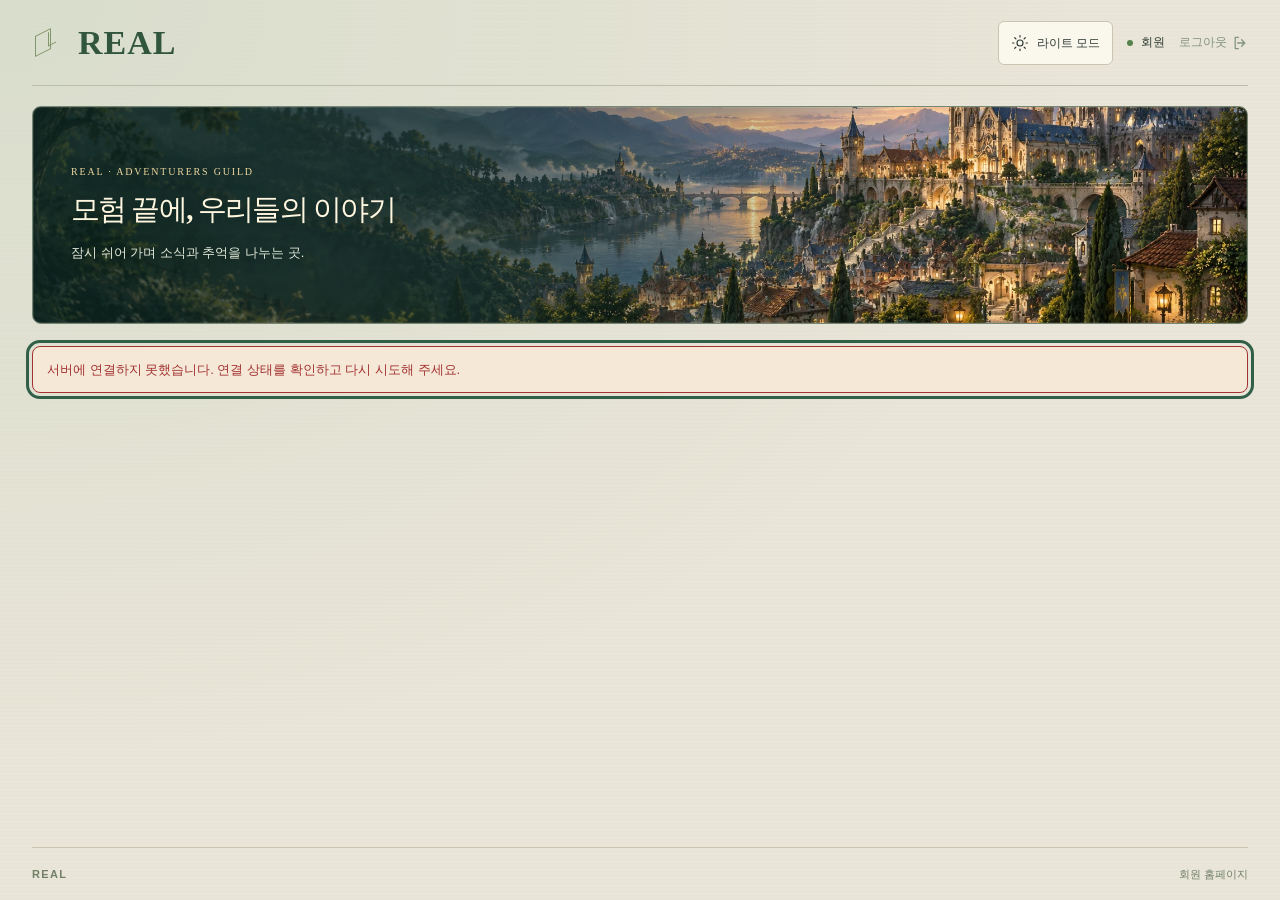
==== commit 6b8b0bff: "Add persistent themes, REAL favicon and fantasy town hero" ====
--- a/development.html
+++ b/development.html
@@ -1,14 +1,19 @@
 <!doctype html>
 <html lang="ko">
 <head>
-  <meta charset="utf-8"><meta name="viewport" content="width=device-width, initial-scale=1"><meta name="color-scheme" content="dark"><meta name="robots" content="noindex, nofollow">
-  <meta http-equiv="Content-Security-Policy" content="default-src 'none'; script-src 'self'; style-src 'self'; connect-src 'self' https://222.103.200.184; form-action 'none'; base-uri 'none'; object-src 'none'">
-  <title>개발현황 · REAL</title><link rel="stylesheet" href="./styles.css"><script src="./config.js" defer></script><script src="./portal-info.js" defer></script><script src="./app.js" defer></script>
+  <meta charset="utf-8"><meta name="viewport" content="width=device-width, initial-scale=1"><meta name="color-scheme" content="light dark"><meta name="robots" content="noindex, nofollow">
+  <meta http-equiv="Content-Security-Policy" content="default-src 'none'; script-src 'self'; style-src 'self'; img-src 'self'; connect-src 'self' https://222.103.200.184; form-action 'none'; base-uri 'none'; object-src 'none'">
+  <link rel="icon" href="./favicon.ico" sizes="16x16 32x32 48x48">
+  <link rel="icon" href="./favicon.svg" type="image/svg+xml">
+  <link rel="apple-touch-icon" href="./apple-touch-icon.png">
+  <title>개발현황 · REAL</title><script src="./theme.js"></script>
+  <link rel="stylesheet" href="./styles.css">
+  <link rel="stylesheet" href="./theme.css"><script src="./config.js" defer></script><script src="./portal-info.js" defer></script><script src="./app.js" defer></script>
 </head>
 <body data-page="development">
   <a class="skip-link" href="#development-main">본문으로 건너뛰기</a>
   <div class="home-shell development-shell">
-    <header class="site-header home-header"><a class="wordmark" href="./home.html" aria-label="REAL 홈페이지"><span class="brand-symbol" aria-hidden="true"></span>REAL</a><nav class="home-nav" aria-label="주요 메뉴"><a href="./home.html">홈페이지</a><a href="./development.html" aria-current="page">개발현황</a></nav><button id="logout-button" type="button" class="text-button" disabled>로그아웃</button></header>
+    <header class="site-header home-header"><a class="wordmark" href="./home.html" aria-label="REAL 홈페이지"><span class="brand-symbol" aria-hidden="true"></span>REAL</a><nav class="home-nav" aria-label="주요 메뉴"><a href="./home.html">홈페이지</a><a href="./development.html" aria-current="page">개발현황</a></nav><button type="button" class="theme-toggle" data-theme-toggle aria-label="다크 모드" aria-pressed="false" disabled><svg class="theme-sun" viewBox="0 0 24 24" fill="none" aria-hidden="true"><circle cx="12" cy="12" r="4"/><path d="M12 2v2m0 16v2M2 12h2m16 0h2M5 5l1.5 1.5m11 11L19 19M5 19l1.5-1.5m11-11L19 5"/></svg><svg class="theme-moon" viewBox="0 0 24 24" fill="none" aria-hidden="true"><path d="M20 15.5A8.7 8.7 0 0 1 8.5 4a8.8 8.8 0 1 0 11.5 11.5Z"/></svg><span data-theme-label>라이트 모드</span></button><button id="logout-button" type="button" class="text-button" disabled>로그아웃</button></header>
     <main id="development-main" class="development-main"><div class="development-heading"><div><p class="eyebrow">REAL SERVER</p><h1>개발현황</h1><p>준비하고 있는 기능과 개선 사항입니다.</p></div><a class="text-button" href="./home.html">홈으로</a></div><p id="api-status" class="form-note" role="status">공개된 개발 항목을 확인하고 있습니다.</p><p id="development-stamp" class="form-note"></p><ul id="development-list" class="development-list"></ul></main>
     <footer class="site-footer home-footer"><span>REAL</span><span>회원 홈페이지</span></footer>
   </div>
--- a/theme.css
+++ b/theme.css
@@ -0,0 +1,107 @@
+/* Shared color themes. Forum layout and the homepage banner remain independent. */
+:root[data-theme="light"] {
+  color-scheme: light;
+  --background: #e9e5d8; --surface: #faf7ed; --surface-raised: #f0ecde; --input: #fffdf7;
+  --text: #303d35; --muted: #5e685b; --quiet: #66715f; --border: #c9c5b1; --input-border: #899482;
+  --accent: #315f48; --accent-hover: #234d38; --accent-ink: #fffdf4;
+  --error: #a33332; --error-surface: #f5e8d7;
+}
+:root[data-theme="dark"], :root[data-theme="dark"] .forum-theme {
+  color-scheme: dark;
+  --bg: #0c1d1b; --background: #0c1d1b; --surface: #132b29; --surface-raised: #1d3933; --input: #0d211e;
+  --text: #f5efdf; --muted: #bbcec5; --quiet: #a7bdb1; --border: #38564c; --input-border: #627f72;
+  --accent: #dfc68a; --accent-hover: #f0dca5; --accent-ink: #1b2b23;
+  --error: #ffbbb2; --error-surface: #382825;
+}
+html[data-theme] { background: var(--background); scrollbar-color: var(--border) var(--background); }
+html[data-theme] :is(button, a, input, textarea, select, summary, [tabindex]):focus-visible {
+  outline: 3px solid var(--accent); outline-offset: 3px;
+}
+html[data-theme] :is(input, textarea, select) { accent-color: var(--accent); }
+html[data-theme] :is(.field-group input, .forum-dialog input, .forum-dialog textarea, .support-dialog input, .support-dialog textarea, .support-dialog select, .post-editor input, .post-editor textarea, .post-editor select, .server-state-form select) {
+  color: var(--text); background: var(--input); border-color: var(--input-border);
+}
+html[data-theme] :is(input, textarea)::placeholder { color: var(--quiet); opacity: 1; }
+html[data-theme] :is(.field-group input, .forum-dialog input, .forum-dialog textarea, .support-dialog input, .support-dialog textarea, .support-dialog select, .post-editor input, .post-editor textarea, .post-editor select):hover { border-color: var(--quiet); }
+html[data-theme] :is(.field-group input, .forum-dialog input, .forum-dialog textarea, .support-dialog input, .support-dialog textarea, .support-dialog select, .post-editor input, .post-editor textarea, .post-editor select):focus { border-color: var(--accent); }
+html[data-theme] input[aria-invalid="true"] { border-color: var(--error); }
+html[data-theme] .form-feedback { border-color: var(--error); color: var(--error); background: var(--error-surface); }
+html[data-theme] .form-feedback.is-success { border-color: var(--border); color: var(--accent); background: var(--surface-raised); }
+html[data-theme] .connection-notice { border-color: var(--border); color: var(--muted); background: var(--surface-raised); }
+html[data-theme] .site-footer { border-color: var(--border); }
+html[data-theme] .support-delete { color: var(--error); }
+
+.theme-toggle {
+  min-width: 44px; min-height: 44px; padding: 9px 12px; display: inline-flex; align-items: center; justify-content: center; gap: 8px;
+  flex-shrink: 0; border: 1px solid var(--border); border-radius: 6px; color: var(--text); background: var(--surface);
+  font: inherit; font-size: 12px; line-height: 1.5; white-space: nowrap;
+}
+.theme-toggle:hover { background: var(--surface-raised); border-color: var(--accent); }
+.theme-toggle[aria-pressed="true"] { border-color: var(--accent); }
+.theme-toggle svg { width: 18px; height: 18px; }
+.theme-toggle .theme-moon { display: none; }
+html[data-theme="dark"] .theme-toggle .theme-sun { display: none; }
+html[data-theme="dark"] .theme-toggle .theme-moon { display: block; }
+.entry-header { gap: 18px; }
+@media (max-width: 600px) { .theme-toggle { padding: 9px; } .theme-toggle [data-theme-label] { display: none; } }
+@media (max-width: 600px) {
+  .forum-theme .home-header { gap: 8px; }
+  .forum-theme .home-header .wordmark { gap: 8px; }
+  .forum-theme .account-menu { gap: 6px; }
+  .forum-theme .account-name { max-width: 72px; }
+  .forum-theme .account-menu .text-button { min-height: 44px; }
+}
+
+/* Login and legacy development page use the same parchment palette as the light forum. */
+html[data-theme="light"] .auth-tabs button:hover { background: #e3e9d8; color: var(--text); }
+html[data-theme="light"] .auth-tabs button[aria-selected="true"] { background: #315f48; color: #fffdf4; }
+html[data-theme="light"] .welcome-art { color: #71916e; }
+html[data-theme="light"] .icon-button:hover { background: #e3e9d8; color: var(--text); }
+html[data-theme="light"] .button-primary:active:not(:disabled) { background: #254c38; }
+html[data-theme="light"] .form-feedback.is-success { color: #315f48; background: #e9efdf; }
+
+/* Dark forum colors cover content, forms and overlay shells without restyling their layout. */
+html[data-theme="dark"] .forum-theme {
+  background-color: var(--background);
+  background-image: radial-gradient(ellipse at 0 0, #28493b55, transparent 60%), repeating-linear-gradient(0deg, #dec88903 0 1px, transparent 1px 4px);
+}
+html[data-theme="dark"] .forum-theme :is(.site-header, .home-footer, .notice, .install-guide, .server-state-form, .forum-list-heading, .forum-row, .forum-dialog-top, .forum-comments, .forum-comment, .forum-pinned, .development-list li) { border-color: var(--border); }
+html[data-theme="dark"] .forum-theme :is(.notice-section, .download-section, .forum-shortcuts, .chat-panel, dialog) { color: var(--text); background: var(--surface); border-color: var(--border); box-shadow: 0 4px 18px #00000020; }
+html[data-theme="dark"] .forum-theme :is(.section-heading, .forum-list-heading, .server-status-panel, .admin-controls, .support-alert, .support-answer, .forum-public-note) { background: var(--surface-raised); color: var(--muted); border-color: var(--border); box-shadow: none; }
+html[data-theme="dark"] .forum-theme :is(.wordmark, .download-icon, .forum-comment-count, .notice-tag, .support-ticket-meta) { color: var(--accent); }
+html[data-theme="dark"] .forum-theme .brand-symbol,
+html[data-theme="dark"] .forum-theme .brand-symbol::after { border-color: var(--accent); }
+html[data-theme="dark"] .forum-theme .account-name::before { background: #92c7ab; }
+html[data-theme="dark"] .forum-theme :is(.account-menu, .download-section h2, .forum-row, .notice-body, .support-message, .forum-pinned-row) { color: var(--text); }
+html[data-theme="dark"] .forum-theme :is(.forum-toolbar p, .forum-author, .forum-date, .forum-empty, .server-status-values > span, #server-checked-at, .download-description, .download-file, .download-source, .install-guide summary, .install-guide p, .forum-shortcuts h2, .forum-side-note, .notice-meta, .admin-controls p, .home-footer, .forum-dialog-top, .forum-detail-meta, .forum-comment-meta time, .form-note, .chat-heading p, .image-status) { color: var(--muted); }
+html[data-theme="dark"] .forum-theme :is(.text-button, .icon-button, .forum-shortcuts a, .image-gallery a) { color: var(--accent); }
+html[data-theme="dark"] .forum-theme :is(.text-button, .icon-button, .forum-shortcuts a):hover { color: var(--accent-hover); background: var(--surface-raised); }
+html[data-theme="dark"] .forum-theme .forum-danger { color: var(--error); }
+html[data-theme="dark"] .forum-theme .board-tabs [role="tab"] { color: var(--muted); }
+html[data-theme="dark"] .forum-theme .board-tabs [role="tab"]:hover { color: var(--text); background: #2b4c40; }
+html[data-theme="dark"] .forum-theme .board-tabs [aria-selected="true"] { color: var(--accent-ink); background: var(--accent); box-shadow: none; }
+html[data-theme="dark"] .forum-theme .board-tabs [aria-selected="true"]:hover { color: var(--accent-ink); background: var(--accent-hover); }
+html[data-theme="dark"] .forum-theme .button-primary { color: var(--accent-ink); background: var(--accent); border-color: var(--accent); box-shadow: none; }
+html[data-theme="dark"] .forum-theme .button-primary:hover { background: var(--accent-hover); }
+html[data-theme="dark"] .forum-theme .button-primary:active { background: #cdb375; }
+html[data-theme="dark"] .forum-theme .button-secondary { color: var(--text); background: var(--surface-raised); border-color: var(--border); }
+html[data-theme="dark"] .forum-theme :is(.forum-row:hover, .support-ticket:hover, .support-ticket[aria-pressed="true"], .forum-alert-item:hover) { color: var(--text); background: #25473c; }
+html[data-theme="dark"] .forum-theme :is(.forum-tag, .notice-tag, .forum-pinned-row > span:first-child) { color: #efd69b; background: #3a3926; border-color: #706545; }
+html[data-theme="dark"] .forum-theme .forum-pinned { background: #1b322c; }
+html[data-theme="dark"] .forum-theme .forum-pinned-row:hover { color: var(--accent); }
+html[data-theme="dark"] .forum-theme .server-status-values strong { color: #a9ddbd; }
+html[data-theme="dark"] .forum-theme .server-status-panel[data-state="maintenance"] #server-state-value { color: #efd18d; }
+html[data-theme="dark"] .forum-theme .server-status-panel[data-state="off"] #server-state-value { color: var(--error); }
+html[data-theme="dark"] .forum-theme .support-badge { background: var(--accent); color: var(--accent-ink); }
+html[data-theme="dark"] .forum-theme :is(.support-ticket, .forum-alert-item, .image-picker) { color: var(--text); background: var(--input); border-color: var(--border); }
+html[data-theme="dark"] .forum-theme .support-ticket.is-unread { background: #214235; border-color: #839c6c; }
+html[data-theme="dark"] .forum-theme .image-preview-grid button { color: var(--text); background: var(--surface-raised); border-color: var(--border); }
+html[data-theme="dark"] .forum-theme .image-preview-grid button:hover { background: #2b4c40; }
+html[data-theme="dark"] .forum-theme :is(.image-preview-grid img, .image-gallery img) { background: var(--input); }
+html[data-theme="dark"] .forum-theme dialog::backdrop { background: #030c0ac4; }
+html[data-theme="dark"] .forum-theme .switch-track { background: var(--input); border-color: var(--quiet); }
+html[data-theme="dark"] .forum-theme .switch-track::after { background: var(--muted); }
+html[data-theme="dark"] .forum-theme .registration-switch input:checked + .switch-track { background: var(--accent); border-color: var(--accent); }
+html[data-theme="dark"] .forum-theme .registration-switch input:checked + .switch-track::after { background: var(--accent-ink); }
+html[data-theme="dark"] .forum-theme #admin-feedback { color: var(--accent); }
+html[data-theme="dark"] .forum-theme #admin-feedback.is-error { color: var(--error); }
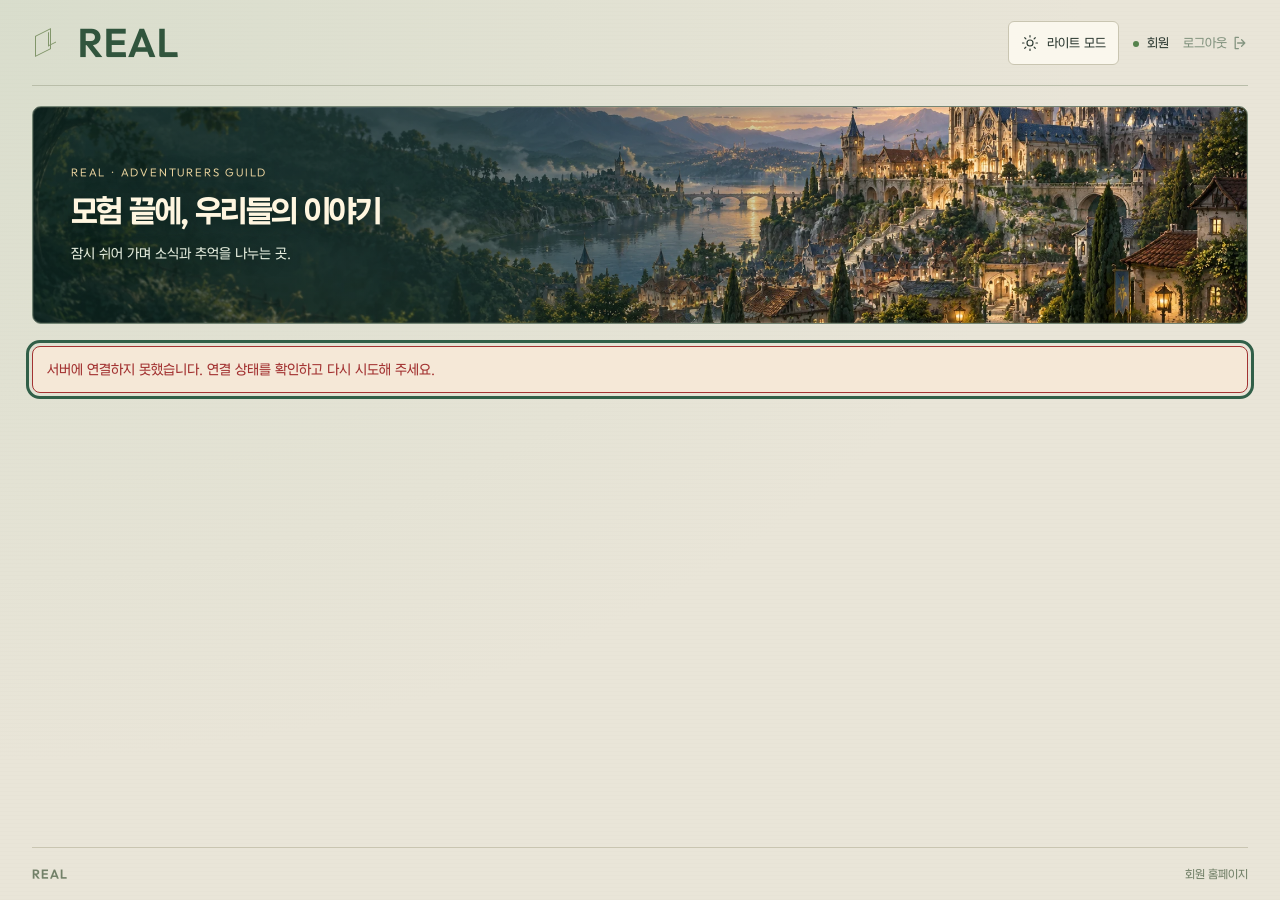
==== commit 6ed7a7ee: "Use self-hosted A2Z typography across the portal" ====
--- a/development.html
+++ b/development.html
@@ -2,7 +2,7 @@
 <html lang="ko">
 <head>
   <meta charset="utf-8"><meta name="viewport" content="width=device-width, initial-scale=1"><meta name="color-scheme" content="light dark"><meta name="robots" content="noindex, nofollow">
-  <meta http-equiv="Content-Security-Policy" content="default-src 'none'; script-src 'self'; style-src 'self'; img-src 'self'; connect-src 'self' https://222.103.200.184; form-action 'none'; base-uri 'none'; object-src 'none'">
+  <meta http-equiv="Content-Security-Policy" content="default-src 'none'; script-src 'self'; style-src 'self'; font-src 'self'; img-src 'self'; connect-src 'self' https://222.103.200.184; form-action 'none'; base-uri 'none'; object-src 'none'">
   <link rel="icon" href="./favicon.ico" sizes="16x16 32x32 48x48">
   <link rel="icon" href="./favicon.svg" type="image/svg+xml">
   <link rel="apple-touch-icon" href="./apple-touch-icon.png">
--- a/styles.css
+++ b/styles.css
@@ -1,3 +1,17 @@
+@font-face {
+  font-family: "A2Z";
+  src: url("./fonts/a2z-regular.woff2") format("woff2");
+  font-style: normal;
+  font-weight: 400;
+  font-display: swap;
+}
+@font-face {
+  font-family: "A2Z";
+  src: url("./fonts/a2z-bold.woff2") format("woff2");
+  font-style: normal;
+  font-weight: 700;
+  font-display: swap;
+}
 :root {
   color-scheme: dark;
   --background: #0a1b1a;
@@ -14,13 +28,14 @@
   --error: #ffbbb3;
   --error-surface: #352b29;
   --radius: 8px;
-  font-family: "Pretendard", "Noto Sans KR", "Malgun Gothic", "Apple SD Gothic Neo", sans-serif;
+  --font-family: "A2Z", "Malgun Gothic", "Apple SD Gothic Neo", sans-serif;
+  font-family: var(--font-family);
   font-synthesis: none;
 }
 *, *::before, *::after { box-sizing: border-box; }
 html { scroll-padding-top: 24px; }
 body { margin: 0; background: var(--background); color: var(--text); font-size: 15px; line-height: 1.65; -webkit-font-smoothing: antialiased; }
-button, input { font: inherit; }
+button, input, textarea, select { font: inherit; }
 button, a, input { -webkit-tap-highlight-color: transparent; }
 button, a { touch-action: manipulation; }
 button { color: inherit; }
@@ -40,7 +55,7 @@
 .skip-link:focus { transform: translateY(0); }
 .entry-shell { max-width: 1440px; min-height: 100svh; margin: auto; padding: 0 64px; display: flex; flex-direction: column; }
 .site-header { display: flex; align-items: center; min-height: 112px; }
-.wordmark { display: inline-flex; align-items: center; min-height: 44px; font-family: Arial, sans-serif; font-size: 27px; font-weight: 800; letter-spacing: -.9px; line-height: 1; }
+.wordmark { display: inline-flex; align-items: center; min-height: 44px; font-family: var(--font-family); font-size: 27px; font-weight: 800; letter-spacing: -.9px; line-height: 1; }
 .brand-symbol { display: block; position: relative; width: 16px; height: 21px; margin: 0 15px 0 3px; border: 1.8px solid var(--accent); transform: skewY(-27deg); }
 .brand-symbol::after { content: ""; position: absolute; width: 8px; height: 14px; border-left: 1.8px solid var(--accent); border-bottom: 1.8px solid var(--accent); top: 2px; right: -6px; }
 .header-caption { margin-left: auto; font-size: 13px; color: var(--muted); }
@@ -54,7 +69,7 @@
 .welcome-copy { position: relative; z-index: 1; padding-left: 24px; }
 .eyebrow { color: var(--accent); font-size: 12px; font-weight: 600; letter-spacing: .08em; }
 .welcome h1 { font-size: clamp(68px, 6.3vw, 94px); letter-spacing: -.07em; line-height: 1.19; font-weight: 500; }
-.welcome h1 > span { font-family: Arial, sans-serif; font-size: 1.25em; line-height: 1.1; font-weight: 700; letter-spacing: -.07em; color: var(--accent); }
+.welcome h1 > span { font-family: var(--font-family); font-size: 1.25em; line-height: 1.1; font-weight: 700; letter-spacing: -.07em; color: var(--accent); }
 .welcome-caption { margin: 54px 0 0 24px; position: relative; color: var(--quiet); font-size: 10px; letter-spacing: .25em; }
 .member-panel { width: 100%; max-width: 458px; padding: 38px 36px 30px; background: var(--surface); border: 1px solid var(--border); border-radius: 14px; box-shadow: 0 20px 70px #00000016; }
 .panel-heading .eyebrow { margin-bottom: 9px; }
@@ -100,7 +115,7 @@
 .field-group input:disabled { opacity: .55; cursor: not-allowed; }
 .notice + .notice { margin-top: 36px; }
 .site-footer { display: flex; justify-content: space-between; gap: 20px; padding: 23px 0 27px; border-top: 1px solid #223b33; color: var(--quiet); font-size: 11px; }
-.site-footer > span:first-child { font-family: Arial, sans-serif; font-weight: 700; letter-spacing: .12em; }
+.site-footer > span:first-child { font-family: var(--font-family); font-weight: 700; letter-spacing: .12em; }
 dialog { color: var(--text); background: var(--surface); border: 1px solid var(--border); border-radius: 14px; padding: 28px; width: min(530px, calc(100% - 32px)); max-height: calc(100svh - 40px); box-shadow: 0 24px 100px #0005; }
 dialog::backdrop { background: #020b09c4; }
 .dialog-heading { display: flex; align-items: start; justify-content: space-between; }
@@ -152,7 +167,7 @@
 .install-guide h3 { font-size: 12px; font-weight: 500; }
 .install-guide ol { list-style: none; margin: 15px 0 0; padding: 0; }
 .install-guide li { display: flex; align-items: baseline; gap: 10px; margin: 11px 0 0; color: var(--muted); font-size: 11px; }
-.install-guide li > span { color: var(--accent); font-family: Arial, sans-serif; font-size: 10px; }
+.install-guide li > span { color: var(--accent); font-family: var(--font-family); font-size: 10px; }
 .install-guide strong { font-weight: 600; color: var(--text); }
 .home-footer { margin-top: auto; }
 .admin-controls { display: flex; align-items: center; flex-wrap: wrap; gap: 18px 24px; margin-top: 40px; padding: 22px 0 0; border-top: 1px solid var(--border); }
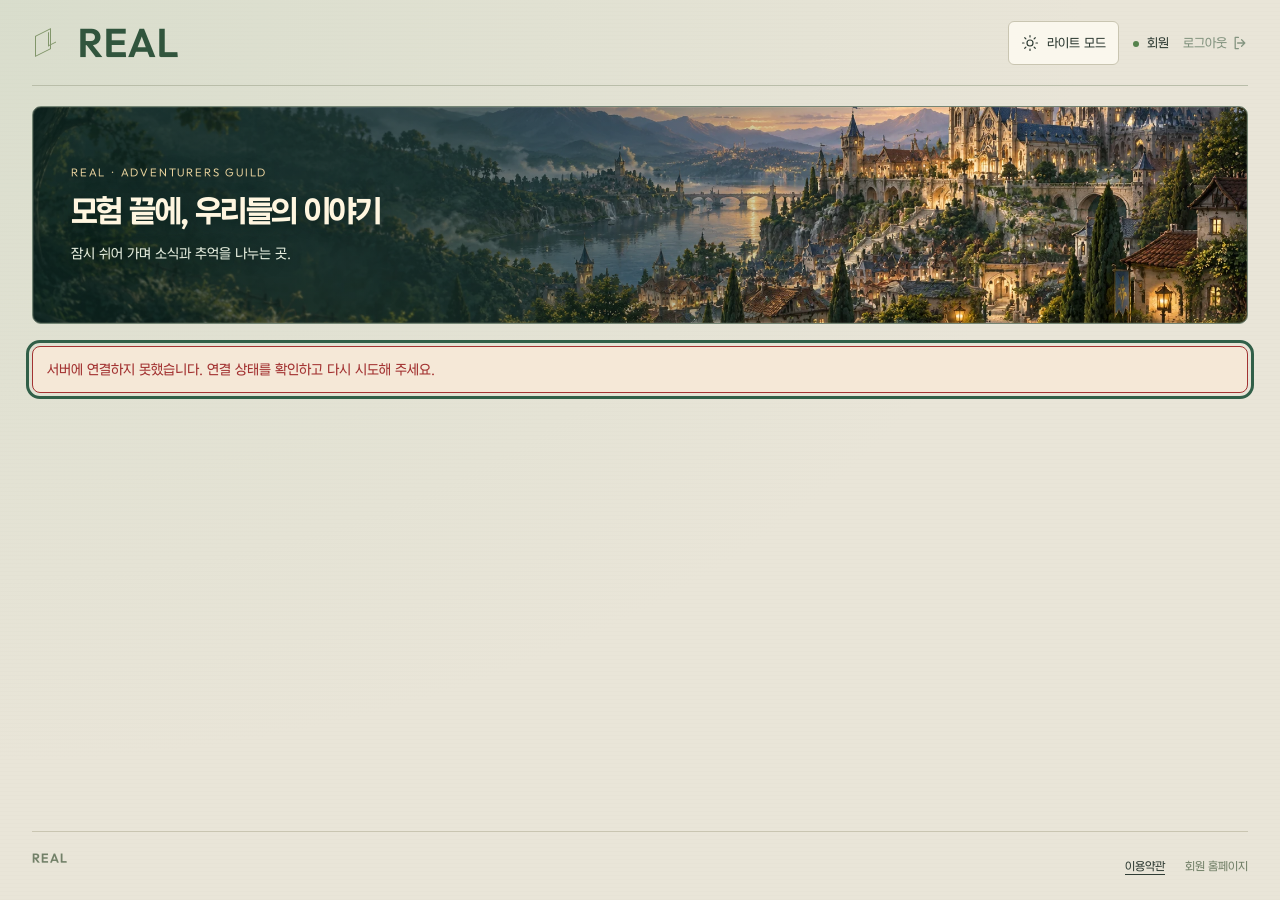
==== commit 99c71a0c: "Add footer access to current terms of service" ====
--- a/development.html
+++ b/development.html
@@ -15,7 +15,7 @@
   <div class="home-shell development-shell">
     <header class="site-header home-header"><a class="wordmark" href="./home.html" aria-label="REAL 홈페이지"><span class="brand-symbol" aria-hidden="true"></span>REAL</a><nav class="home-nav" aria-label="주요 메뉴"><a href="./home.html">홈페이지</a><a href="./development.html" aria-current="page">개발현황</a></nav><button type="button" class="theme-toggle" data-theme-toggle aria-label="다크 모드" aria-pressed="false" disabled><svg class="theme-sun" viewBox="0 0 24 24" fill="none" aria-hidden="true"><circle cx="12" cy="12" r="4"/><path d="M12 2v2m0 16v2M2 12h2m16 0h2M5 5l1.5 1.5m11 11L19 19M5 19l1.5-1.5m11-11L19 5"/></svg><svg class="theme-moon" viewBox="0 0 24 24" fill="none" aria-hidden="true"><path d="M20 15.5A8.7 8.7 0 0 1 8.5 4a8.8 8.8 0 1 0 11.5 11.5Z"/></svg><span data-theme-label>라이트 모드</span></button><button id="logout-button" type="button" class="text-button" disabled>로그아웃</button></header>
     <main id="development-main" class="development-main"><div class="development-heading"><div><p class="eyebrow">REAL SERVER</p><h1>개발현황</h1><p>준비하고 있는 기능과 개선 사항입니다.</p></div><a class="text-button" href="./home.html">홈으로</a></div><p id="api-status" class="form-note" role="status">공개된 개발 항목을 확인하고 있습니다.</p><p id="development-stamp" class="form-note"></p><ul id="development-list" class="development-list"></ul></main>
-    <footer class="site-footer home-footer"><span>REAL</span><span>회원 홈페이지</span></footer>
+    <footer class="site-footer home-footer"><span>REAL</span><nav class="footer-links" aria-label="서비스 안내"><a href="./terms.html" target="_blank" rel="noopener">이용약관<span class="sr-only"> (새 창)</span></a><span>회원 홈페이지</span></nav></footer>
   </div>
 </body>
 </html>
--- a/styles.css
+++ b/styles.css
@@ -116,6 +116,15 @@
 .notice + .notice { margin-top: 36px; }
 .site-footer { display: flex; justify-content: space-between; gap: 20px; padding: 23px 0 27px; border-top: 1px solid #223b33; color: var(--quiet); font-size: 11px; }
 .site-footer > span:first-child { font-family: var(--font-family); font-weight: 700; letter-spacing: .12em; }
+.footer-links { display: flex; align-items: center; flex-wrap: wrap; justify-content: flex-end; gap: 8px 20px; }
+.footer-links a { color: var(--text); text-decoration: underline; text-underline-offset: 4px; padding: 8px 0; }
+.footer-links a:hover { color: var(--accent); }
+.terms-shell { width: min(900px, 100%); padding: 0 24px; margin: auto; }
+.terms-header { display: flex; align-items: center; justify-content: space-between; gap: 20px; padding: 24px 0; border-bottom: 1px solid var(--border); }
+.terms-document { padding: 40px 0 56px; }
+.terms-document h1 { font-size: clamp(24px, 5vw, 34px); line-height: 1.4; }
+.terms-document h2 { margin: 32px 0 12px; font-size: 20px; }
+.terms-document p { line-height: 1.9; overflow-wrap: anywhere; color: var(--muted); }
 dialog { color: var(--text); background: var(--surface); border: 1px solid var(--border); border-radius: 14px; padding: 28px; width: min(530px, calc(100% - 32px)); max-height: calc(100svh - 40px); box-shadow: 0 24px 100px #0005; }
 dialog::backdrop { background: #020b09c4; }
 .dialog-heading { display: flex; align-items: start; justify-content: space-between; }
--- a/theme.css
+++ b/theme.css
@@ -77,8 +77,8 @@
 html[data-theme="dark"] .forum-theme :is(.text-button, .icon-button, .forum-shortcuts a, .image-gallery a) { color: var(--accent); }
 html[data-theme="dark"] .forum-theme :is(.text-button, .icon-button, .forum-shortcuts a):hover { color: var(--accent-hover); background: var(--surface-raised); }
 html[data-theme="dark"] .forum-theme .forum-danger { color: var(--error); }
-html[data-theme="dark"] .forum-theme .board-tabs [role="tab"] { color: var(--muted); }
-html[data-theme="dark"] .forum-theme .board-tabs [role="tab"]:hover { color: var(--text); background: #2b4c40; }
+html[data-theme="dark"] .forum-theme .board-tabs :is([role="tab"],.board-dialog-button) { color: var(--muted); }
+html[data-theme="dark"] .forum-theme .board-tabs :is([role="tab"],.board-dialog-button):hover { color: var(--text); background: #2b4c40; }
 html[data-theme="dark"] .forum-theme .board-tabs [aria-selected="true"] { color: var(--accent-ink); background: var(--accent); box-shadow: none; }
 html[data-theme="dark"] .forum-theme .board-tabs [aria-selected="true"]:hover { color: var(--accent-ink); background: var(--accent-hover); }
 html[data-theme="dark"] .forum-theme .button-primary { color: var(--accent-ink); background: var(--accent); border-color: var(--accent); box-shadow: none; }
